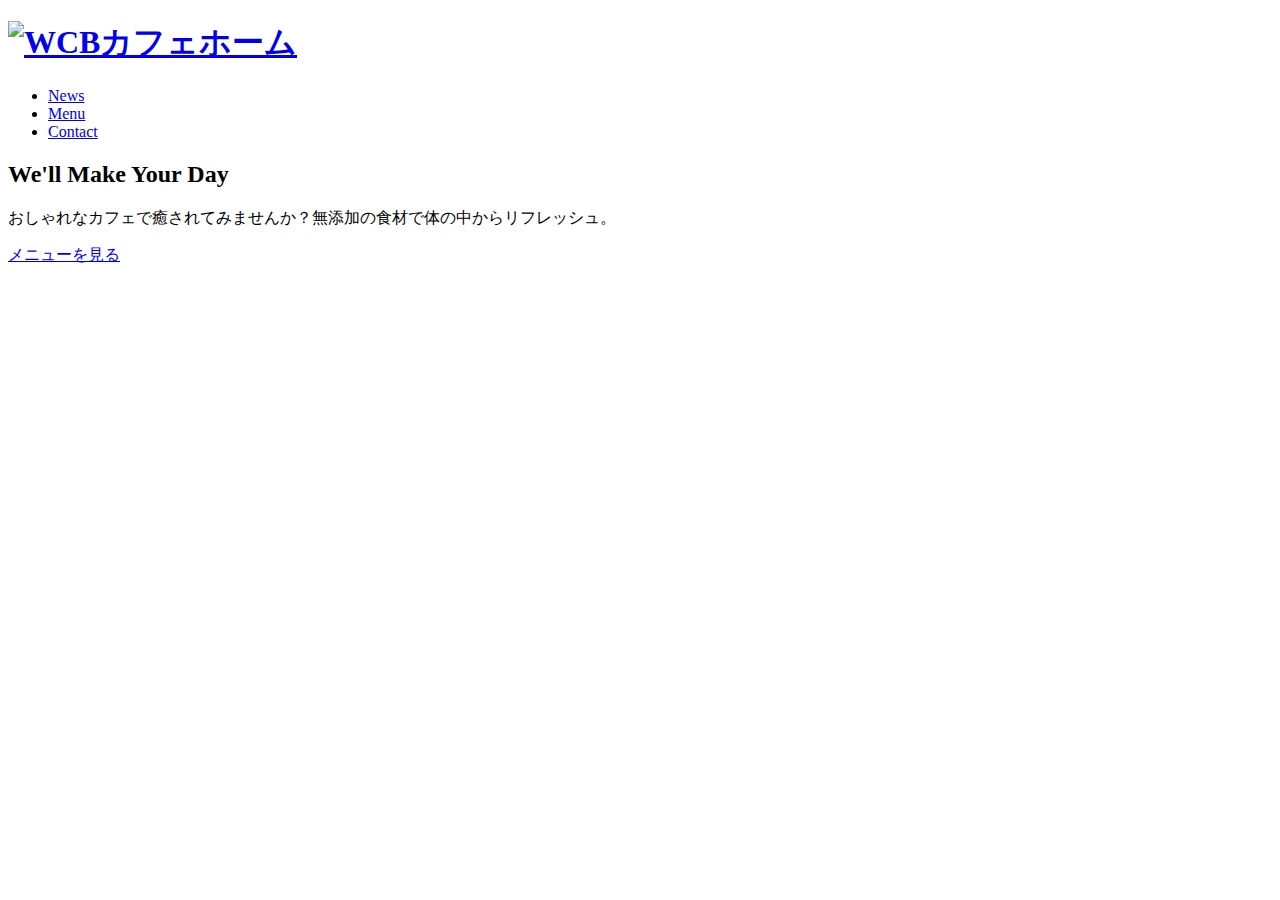
==== index.html @ 00407de1 "Create index.html" ====
<!DOCTYPE html>
<html lang="ja">
    <head>
        <meta charset="utf-8">
        <title>WCB Cafe</title>
        <meta name="description" content="ブレンドコーヒーとヘルシーなオーガニックフードを提供するカフェ">

    <!-- CSS -->
        <link rel="stylesheet" href="https://unpkg.com/ress/dist/ress.min.css">
        <link href="https://fonts.googleapis.com/css?family=Philosopher" rel="stylesheet">
        <link href="css/style.css" rel="stylesheet">
    <link rel="icon" type="image/png" href="/Users/lion/Downloads/HTML-CSS-Webdesign-5/WCBCafe/images/favicon.png">
 </head>

    <body>
      <div id="home" class="big-bg">
        <header class="page-header wrapper">
            <h1><a href="index.html"><img class="logo" src="/Users/lion/Downloads/HTML-CSS-Webdesign-5/WCBCafe/images/logo.svg" alt="WCBカフェホーム"></a></h1>
            <nav>
                <ul class="main-nav">
                    <li><a href="news.html">News</a></li>
                    <li><a href="menu.html">Menu</a></li>
                    <li><a href="contact.html">Contact</a></li>
                </ul>
            </nav>
        </header>

        <div class="home-content wrapper">
            <h2 class="page-title">We'll Make Your Day</h2>
            <p>おしゃれなカフェで癒されてみませんか？無添加の食材で体の中からリフレッシュ。</p>
            <a class="button" href="menu.html">メニューを見る</a>
        </div> <!-- /.home-content -->
    </div> <!-- /#home -->
    </body>
</html>
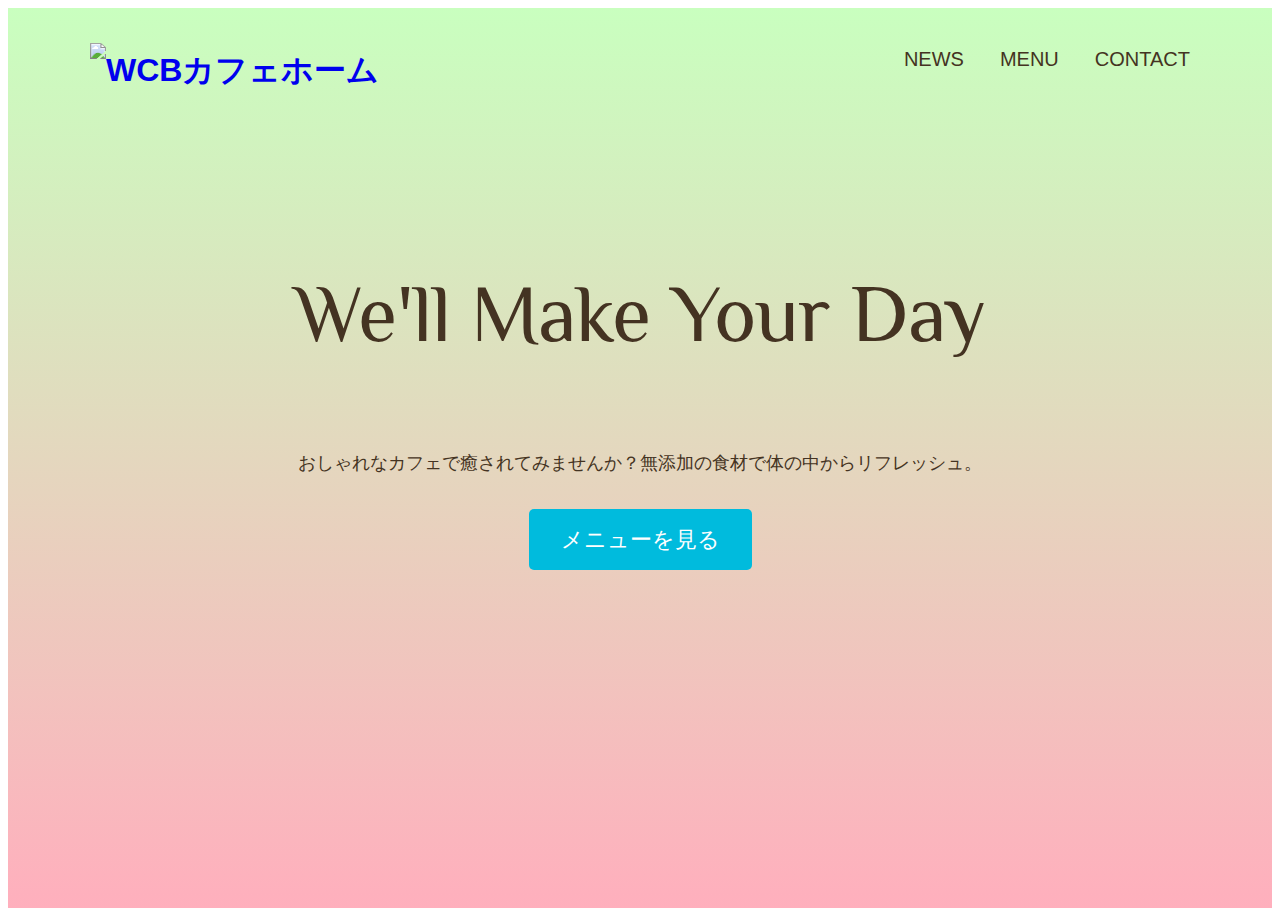
==== commit 68e353a2: "Update index.html" ====
--- a/index.html
+++ b/index.html
@@ -6,7 +6,7 @@
         <meta name="description" content="ブレンドコーヒーとヘルシーなオーガニックフードを提供するカフェ">
 
     <!-- CSS -->
-        <link rel="stylesheet" href="https://unpkg.com/ress/dist/ress.min.css">
+        <link rel="stylesheet" href="https://lion00-8.github.io/cafe.github.io/stylesheet.css">
         <link href="https://fonts.googleapis.com/css?family=Philosopher" rel="stylesheet">
         <link href="css/style.css" rel="stylesheet">
     <link rel="icon" type="image/png" href="/Users/lion/Downloads/HTML-CSS-Webdesign-5/WCBCafe/images/favicon.png">
